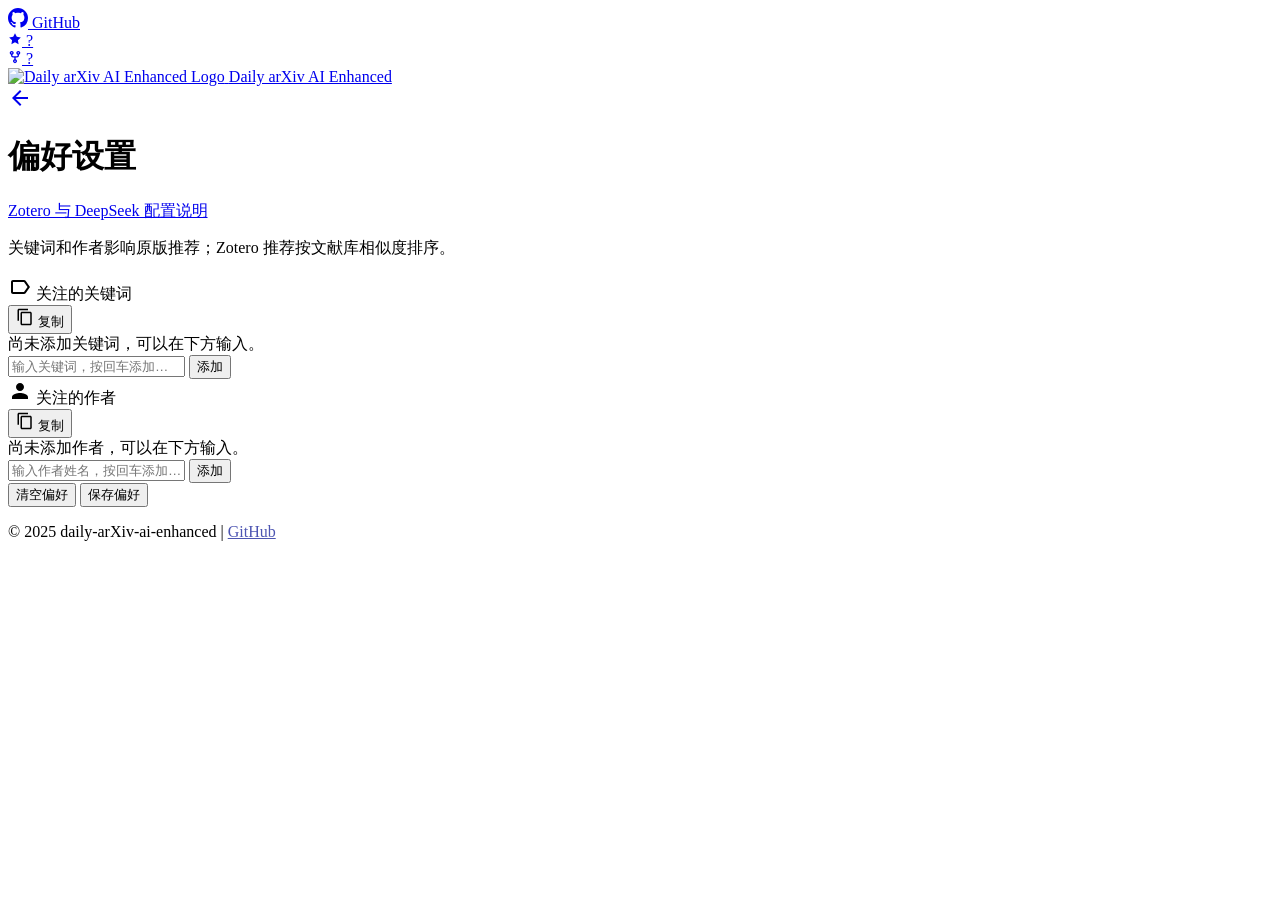
==== settings.html @ c91ec08d "Add Zotero recommendations and bounded DeepSeek summaries" ====
<!DOCTYPE html>
<html lang="zh-CN">
<head>
    <meta charset="UTF-8">
    <meta name="viewport" content="width=device-width, initial-scale=1.0">
    <meta name="description" content="daily arxiv ai-enhanced settings">
    <title>Settings - Daily arXiv AI Enhanced</title>
    <link rel="icon" type="image/png" href="assets/logo2-removebg-preview.png">
    <link rel="shortcut icon" type="image/png" href="assets/logo2-removebg-preview.png">
    <link rel="stylesheet" href="css/styles.css">
    <link rel="stylesheet" href="css/settings.css">
    <link rel="stylesheet" href="css/recommendations.css">
    <link rel="stylesheet" href="https://fonts.googleapis.com/css2?family=Inter:wght@300;400;500;600;700&display=swap">

    <!-- Authentication Scripts -->
    <script src="js/auth-config.js"></script>
    <script src="js/auth.js"></script>
    <script>
        // Check authentication on page load
        Auth.requireAuth();

        // Show logout button only if password protection is enabled
        document.addEventListener('DOMContentLoaded', function() {
            const logoutButton = document.getElementById('logoutButton');
            if (logoutButton && Auth.isPasswordEnabled()) {
                logoutButton.style.display = '';
            }
        });
    </script>
</head>
<body>
    <div class="app-container">
        <header>
            <div class="header-content">
                <div class="header-left">
                    <a href="https://github.com/dw-dengwei/daily-arXiv-ai-enhanced" target="_blank" class="github-button">
                        <svg height="20" width="20" viewBox="0 0 16 16" fill="currentColor" xmlns="http://www.w3.org/2000/svg">
                            <path fill-rule="evenodd" d="M8 0C3.58 0 0 3.58 0 8c0 3.54 2.29 6.53 5.47 7.59.4.07.55-.17.55-.38 0-.19-.01-.82-.01-1.49-2.01.37-2.53-.49-2.69-.94-.09-.23-.48-.94-.82-1.13-.28-.15-.68-.52-.01-.53.63-.01 1.08.58 1.23.82.72 1.21 1.87.87 2.33.66.07-.52.28-.87.51-1.07-1.78-.2-3.64-.89-3.64-3.95 0-.87.31-1.59.82-2.15-.08-.2-.36-1.02.08-2.12 0 0 .67-.21 2.2.82.64-.18 1.32-.27 2-.27.68 0 1.36.09 2 .27 1.53-1.04 2.2-.82 2.2-.82.44 1.1.16 1.92.08 2.12.51.56.82 1.27.82 2.15 0 3.07-1.87 3.75-3.65 3.95.29.25.54.73.54 1.48 0 1.07-.01 1.93-.01 2.2 0 .21.15.46.55.38A8.013 8.013 0 0016 8c0-4.42-3.58-8-8-8z"></path>
                        </svg>
                        <span class="github-text">GitHub</span>
                        <div class="github-stats">
                            <div class="star-badge">
                                <svg width="14" height="14" viewBox="0 0 24 24" fill="currentColor">
                                    <path d="M12 2l3.09 6.26L22 9.27l-5 4.87 1.18 6.88L12 17.77l-6.18 3.25L7 14.14 2 9.27l6.91-1.01L12 2z"/>
                                </svg>
                                <span class="star-count" id="starCount">-</span>
                            </div>
                            <div class="fork-badge">
                                <svg width="14" height="14" viewBox="0 0 16 16" fill="currentColor">
                                    <path d="M5 5.372v.878c0 .414.336.75.75.75h4.5a.75.75 0 0 0 .75-.75v-.878a2.25 2.25 0 1 1 1.5 0v.878a2.25 2.25 0 0 1-2.25 2.25h-1.5v2.128a2.251 2.251 0 1 1-1.5 0V8.5h-1.5A2.25 2.25 0 0 1 3.5 6.25v-.878a2.25 2.25 0 1 1 1.5 0ZM5 3.25a.75.75 0 1 0-1.5 0 .75.75 0 0 0 1.5 0Zm6.75.75a.75.75 0 1 0 0-1.5.75.75 0 0 0 0 1.5Zm-3 8.75a.75.75 0 1 0-1.5 0 .75.75 0 0 0 1.5 0Z"/>
                                </svg>
                                <span class="fork-count" id="forkCount">-</span>
                            </div>
                        </div>
                    </a>
                </div>
                
                <div class="header-center">
                    <a href="index.html" class="site-logo">
                        <img src="assets/logo2-removebg-preview.png" alt="Daily arXiv AI Enhanced Logo" class="logo-image">
                        <span class="site-title">Daily arXiv AI Enhanced</span>
                    </a>
                </div>
                
                <div class="header-controls">
                    <a href="index.html" class="back-button">
                        <svg width="24" height="24" viewBox="0 0 24 24" fill="none" xmlns="http://www.w3.org/2000/svg">
                            <path d="M20 11H7.83L13.42 5.41L12 4L4 12L12 20L13.41 18.59L7.83 13H20V11Z" fill="currentColor"/>
                        </svg>
                    </a>
                    <button id="logoutButton" onclick="Auth.logout()" class="icon-button" title="Logout" style="border: none; background: transparent; cursor: pointer; color: #e74c3c; display: none;">
                        <svg width="24" height="24" viewBox="0 0 24 24" fill="none" xmlns="http://www.w3.org/2000/svg">
                            <path d="M17 7L15.59 8.41L18.17 11H8V13H18.17L15.59 15.59L17 17L22 12L17 7ZM4 5H12V3H4C2.9 3 2 3.9 2 5V19C2 20.1 2.9 21 4 21H12V19H4V5Z" fill="currentColor"/>
                        </svg>
                    </button>
                </div>
            </div>
        </header>

        <main class="settings-page">
            <div class="settings-container">
                <div class="settings-header">
                    <h1>偏好设置</h1>
                    <p><a href="setup.html">Zotero 与 DeepSeek 配置说明</a></p>
                    <p>关键词和作者影响原版推荐；Zotero 推荐按文献库相似度排序。</p>
                </div>

                <div class="settings-content">
                    <div class="settings-section">
                        <div class="keyword-section-title">
                            <div class="keyword-section-title-left">
                                <svg width="24" height="24" viewBox="0 0 24 24" fill="none" xmlns="http://www.w3.org/2000/svg">
                                    <path d="M17.63 5.84C17.27 5.33 16.67 5 16 5L5 5.01C3.9 5.01 3 5.9 3 7V17C3 18.1 3.9 18.99 5 18.99L16 19C16.67 19 17.27 18.67 17.63 18.16L22 12L17.63 5.84ZM16 17H5V7H16L19.55 12L16 17Z" fill="currentColor"/>
                                </svg>
                                关注的关键词
                            </div>
                            <button id="copyKeywords" class="copy-button" title="复制关键词">
                                <svg width="18" height="18" viewBox="0 0 24 24" fill="none" xmlns="http://www.w3.org/2000/svg">
                                    <path d="M16 1H4c-1.1 0-2 .9-2 2v14h2V3h12V1zm3 4H8c-1.1 0-2 .9-2 2v14c0 1.1.9 2 2 2h11c1.1 0 2-.9 2-2V7c0-1.1-.9-2-2-2zm0 16H8V7h11v14z" fill="currentColor"/>
                                </svg>
                                复制
                            </button>
                        </div>
                        <div class="settings-card">
                            <div class="settings-item">
                                <div class="tag-selector">
                                    <div class="selected-tags" id="selectedKeywords">
                                        <div class="empty-tag-message" id="emptyTagMessage">尚未添加关键词，可以在下方输入。</div>
                                    </div>
                                    <div class="tag-input-container">
                                        <input type="text" id="keywordInput" class="settings-input" placeholder="输入关键词，按回车添加…">
                                        <button id="addKeyword" class="add-tag-button">添加</button>
                                    </div>
                                </div>
                            </div>
                        </div>
                    </div>

                    <div class="settings-section">
                        <div class="keyword-section-title">
                            <div class="keyword-section-title-left">
                                <svg width="24" height="24" viewBox="0 0 24 24" fill="none" xmlns="http://www.w3.org/2000/svg">
                                    <path d="M12 12c2.21 0 4-1.79 4-4s-1.79-4-4-4-4 1.79-4 4 1.79 4 4 4zm0 2c-2.67 0-8 1.34-8 4v2h16v-2c0-2.66-5.33-4-8-4z" fill="currentColor"/>
                                </svg>
                                关注的作者
                            </div>
                            <button id="copyAuthors" class="copy-button" title="复制作者">
                                <svg width="18" height="18" viewBox="0 0 24 24" fill="none" xmlns="http://www.w3.org/2000/svg">
                                    <path d="M16 1H4c-1.1 0-2 .9-2 2v14h2V3h12V1zm3 4H8c-1.1 0-2 .9-2 2v14c0 1.1.9 2 2 2h11c1.1 0 2-.9 2-2V7c0-1.1-.9-2-2-2zm0 16H8V7h11v14z" fill="currentColor"/>
                                </svg>
                                复制
                            </button>
                        </div>
                        <div class="settings-card">
                            <div class="settings-item">
                                <div class="tag-selector">
                                    <div class="selected-tags" id="selectedAuthors">
                                        <div class="empty-tag-message" id="emptyAuthorMessage">尚未添加作者，可以在下方输入。</div>
                                    </div>
                                    <div class="tag-input-container">
                                        <input type="text" id="authorInput" class="settings-input" placeholder="输入作者姓名，按回车添加…">
                                        <button id="addAuthor" class="add-tag-button">添加</button>
                                    </div>
                                </div>
                            </div>
                        </div>
                    </div>
                </div>

                <div class="settings-actions">
                    <button id="resetSettings" class="button">清空偏好</button>
                    <button id="saveSettings" class="button primary">保存偏好</button>
                </div>
            </div>
        </main>
        
        <footer>
            <div class="footer-content">
                <p>&copy; 2025 daily-arXiv-ai-enhanced | <a href="https://github.com/dw-dengwei/daily-arXiv-ai-enhanced" target="_blank">GitHub</a></p>
            </div>
        </footer>
    </div>

    <script src="js/settings.js"></script>
</body>
</html>
---- css/recommendations.css ----
/* Extend the existing palette and card layout. */
:root { --text-tertiary: #64748b; }
.paper-card-link, .footer-content a { color: #4d55b2; }
.recommendation-toolbar { display: flex; align-items: center; flex-wrap: wrap; gap: 12px 24px; margin: 24px 0 20px; }
.recommendation-switch { display: flex; gap: 4px; padding: 4px; background: var(--background-hover); border-radius: var(--radius-sm); }
.recommendation-switch button { min-height: 44px; padding: 8px 18px; border-radius: 6px; color: var(--text-secondary); font-weight: 600; }
.recommendation-switch button[aria-pressed="true"] { background: var(--card-bg-color); color: var(--accent-color); box-shadow: 0 2px 5px rgb(30 41 59 / 9%); }
.recommendation-switch button:hover { color: var(--accent-color); }
.recommendation-status { flex: 1; min-width: 200px; color: var(--text-secondary); font-size: 14px; line-height: 1.7; }
.paper-annotations { display: flex; flex-wrap: wrap; gap: 6px 14px; margin-top: 10px; font-size: 12px; color: var(--text-secondary); }
.zotero-score { color: var(--accent-color); font-variant-numeric: tabular-nums; font-weight: 600; }
.summary-source { font-weight: 500; }
.summary-source[data-ai="true"] { color: #276343; }
.demo-notice { padding: 10px 16px; margin-top: 20px; background: #fff6dd; color: #694b14; border-radius: var(--radius-sm); }
button:focus-visible, a:focus-visible, input:focus-visible, .paper-card:focus-visible { outline: 3px solid var(--accent-color); outline-offset: 3px; }
.recommendation-status::selection { background: #e0d3ef; color: #392051; }
.paper-card-title, .paper-card-summary { overflow-wrap: anywhere; }
.loading-container a { text-decoration: underline; text-underline-offset: 3px; }
@media (max-width: 600px) {
  .header-content { display: grid; grid-template-columns: minmax(0, 1fr); gap: 8px; padding: 12px 16px; }
  .header-center { min-width: 0; justify-content: flex-start; margin-bottom: 0; }
  .site-logo { max-width: 100%; gap: 8px; }
  .site-title { font-size: 16px; line-height: 1.35; white-space: normal; }
  .header-controls { width: 100%; margin-left: 0; gap: 16px; flex-wrap: wrap; justify-content: flex-end; }
  .category-scroll, .filter-scroll { min-width: 0; }
  .paper-container { grid-template-columns: minmax(0, 1fr); }
  .paper-modal-footer { flex-wrap: wrap; }
  .paper-modal-buttons { flex-wrap: wrap; }
  .paper-sections { grid-template-columns: minmax(0, 1fr); }
  .recommendation-toolbar { gap: 10px; margin: 16px 0; }
  .recommendation-switch { width: 100%; }
  .recommendation-switch button { flex: 1; padding-inline: 12px; }
  .recommendation-status { width: 100%; font-size: 13px; }
}
@media (prefers-reduced-motion: reduce) {
  .recommendation-switch *, .paper-card { animation: none !important; transition: none !important; }
}
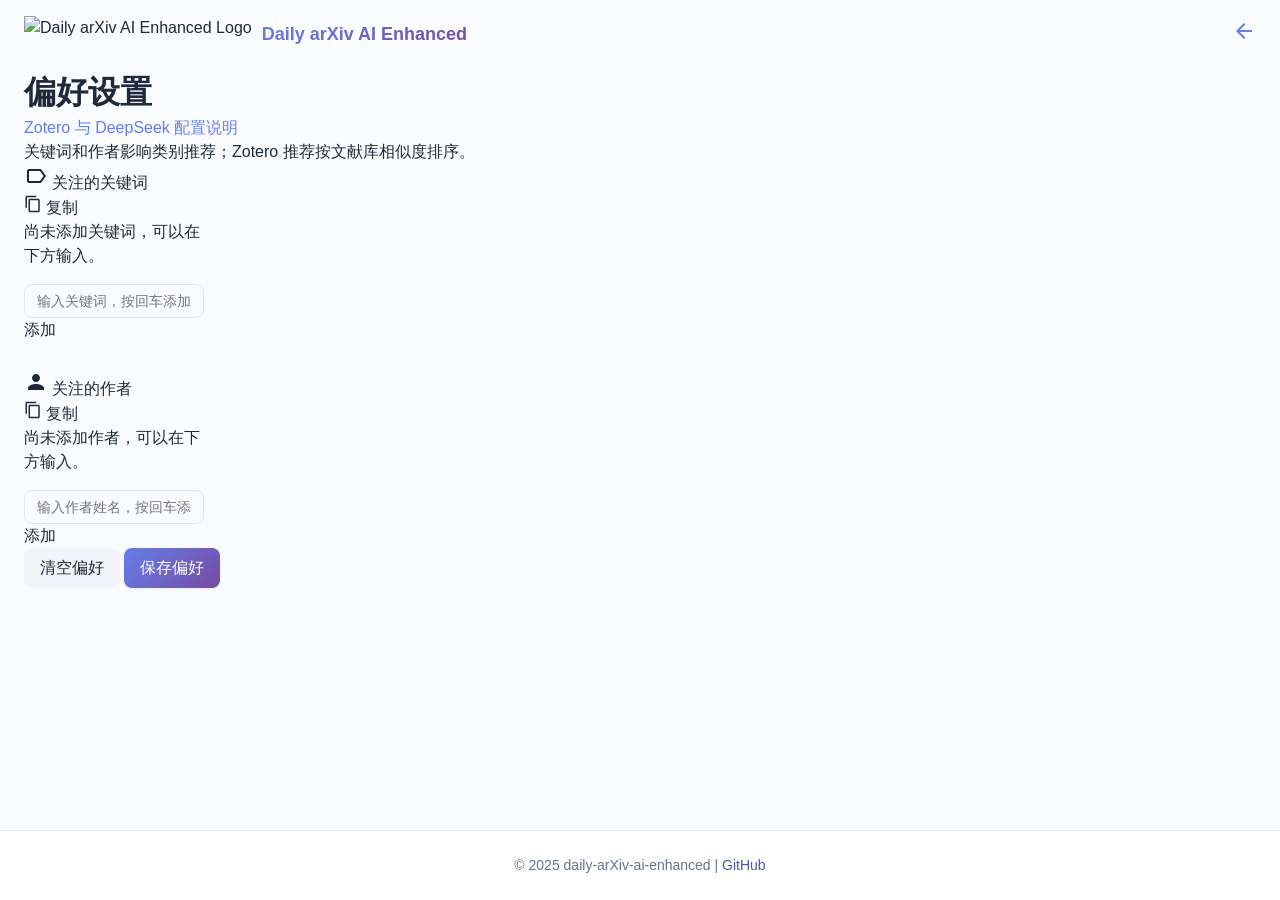
==== commit 15e81911: "Refine recommendation navigation and category browsing" ====
--- a/settings.html
+++ b/settings.html
@@ -32,29 +32,6 @@
     <div class="app-container">
         <header>
             <div class="header-content">
-                <div class="header-left">
-                    <a href="https://github.com/dw-dengwei/daily-arXiv-ai-enhanced" target="_blank" class="github-button">
-                        <svg height="20" width="20" viewBox="0 0 16 16" fill="currentColor" xmlns="http://www.w3.org/2000/svg">
-                            <path fill-rule="evenodd" d="M8 0C3.58 0 0 3.58 0 8c0 3.54 2.29 6.53 5.47 7.59.4.07.55-.17.55-.38 0-.19-.01-.82-.01-1.49-2.01.37-2.53-.49-2.69-.94-.09-.23-.48-.94-.82-1.13-.28-.15-.68-.52-.01-.53.63-.01 1.08.58 1.23.82.72 1.21 1.87.87 2.33.66.07-.52.28-.87.51-1.07-1.78-.2-3.64-.89-3.64-3.95 0-.87.31-1.59.82-2.15-.08-.2-.36-1.02.08-2.12 0 0 .67-.21 2.2.82.64-.18 1.32-.27 2-.27.68 0 1.36.09 2 .27 1.53-1.04 2.2-.82 2.2-.82.44 1.1.16 1.92.08 2.12.51.56.82 1.27.82 2.15 0 3.07-1.87 3.75-3.65 3.95.29.25.54.73.54 1.48 0 1.07-.01 1.93-.01 2.2 0 .21.15.46.55.38A8.013 8.013 0 0016 8c0-4.42-3.58-8-8-8z"></path>
-                        </svg>
-                        <span class="github-text">GitHub</span>
-                        <div class="github-stats">
-                            <div class="star-badge">
-                                <svg width="14" height="14" viewBox="0 0 24 24" fill="currentColor">
-                                    <path d="M12 2l3.09 6.26L22 9.27l-5 4.87 1.18 6.88L12 17.77l-6.18 3.25L7 14.14 2 9.27l6.91-1.01L12 2z"/>
-                                </svg>
-                                <span class="star-count" id="starCount">-</span>
-                            </div>
-                            <div class="fork-badge">
-                                <svg width="14" height="14" viewBox="0 0 16 16" fill="currentColor">
-                                    <path d="M5 5.372v.878c0 .414.336.75.75.75h4.5a.75.75 0 0 0 .75-.75v-.878a2.25 2.25 0 1 1 1.5 0v.878a2.25 2.25 0 0 1-2.25 2.25h-1.5v2.128a2.251 2.251 0 1 1-1.5 0V8.5h-1.5A2.25 2.25 0 0 1 3.5 6.25v-.878a2.25 2.25 0 1 1 1.5 0ZM5 3.25a.75.75 0 1 0-1.5 0 .75.75 0 0 0 1.5 0Zm6.75.75a.75.75 0 1 0 0-1.5.75.75 0 0 0 0 1.5Zm-3 8.75a.75.75 0 1 0-1.5 0 .75.75 0 0 0 1.5 0Z"/>
-                                </svg>
-                                <span class="fork-count" id="forkCount">-</span>
-                            </div>
-                        </div>
-                    </a>
-                </div>
-                
                 <div class="header-center">
                     <a href="index.html" class="site-logo">
                         <img src="assets/logo2-removebg-preview.png" alt="Daily arXiv AI Enhanced Logo" class="logo-image">
@@ -82,7 +59,7 @@
                 <div class="settings-header">
                     <h1>偏好设置</h1>
                     <p><a href="setup.html">Zotero 与 DeepSeek 配置说明</a></p>
-                    <p>关键词和作者影响原版推荐；Zotero 推荐按文献库相似度排序。</p>
+                    <p>关键词和作者影响类别推荐；Zotero 推荐按文献库相似度排序。</p>
                 </div>
 
                 <div class="settings-content">
--- a/css/styles.css
+++ b/css/styles.css
@@ -0,0 +1,2248 @@
+/* 基础样式 */
+:root {
+  --primary-color: #667eea;
+  --secondary-color: #764ba2;
+  --accent-color: #6d2dad;
+  --gradient-primary: linear-gradient(135deg, #667eea 0%, #764ba2 100%);
+  --gradient-light: linear-gradient(135deg, #e0e7ff 0%, #f3e8ff 100%);
+  --background-color: #fafbff;
+  --card-bg-color: #ffffff;
+  --background-hover: #f1f5f9;
+  --text-color: #1e293b;
+  --text-secondary: #475569;
+  --text-tertiary: #94a3b8;
+  --border-color: #e2e8f0;
+  --border-accent: rgba(102, 126, 234, 0.2);
+  --shadow-sm: 0 1px 3px rgba(102, 126, 234, 0.1);
+  --shadow-md: 0 4px 15px rgba(102, 126, 234, 0.15);
+  --shadow-lg: 0 8px 25px rgba(102, 126, 234, 0.2);
+  --radius-sm: 8px;
+  --radius-md: 12px;
+  --transition: all 0.2s ease;
+  --match-highlight: rgba(255, 223, 77, 0.22); /* 更明显的浅黄色背景 */
+  --gold-color: #ffd700;
+  --gold-dark: #d4af37;
+  --gold-gradient: linear-gradient(135deg, #ffd700 0%, #d4af37 100%);
+  --author-color: #10b981;
+  --author-gradient: linear-gradient(135deg, #10b981 0%, #059669 100%);
+  --keyword-color: #8b5cf6;
+  --keyword-gradient: linear-gradient(135deg, #8b5cf6 0%, #7c3aed 100%);
+}
+
+* {
+  margin: 0;
+  padding: 0;
+  box-sizing: border-box;
+}
+
+body {
+  font-family: 'Inter', -apple-system, BlinkMacSystemFont, 'Segoe UI', Roboto, Helvetica, Arial, sans-serif;
+  background-color: var(--background-color);
+  color: var(--text-color);
+  line-height: 1.5;
+  -webkit-font-smoothing: antialiased;
+  -moz-osx-font-smoothing: grayscale;
+}
+
+a {
+  color: var(--primary-color);
+  text-decoration: none;
+}
+
+a:hover {
+  text-decoration: underline;
+}
+
+button {
+  cursor: pointer;
+  border: none;
+  background: none;
+  font: inherit;
+  color: inherit;
+}
+
+.button {
+  display: inline-flex;
+  align-items: center;
+  justify-content: center;
+  gap: 8px;
+  padding: 8px 16px;
+  border-radius: var(--radius-sm);
+  font-weight: 500;
+  transition: var(--transition);
+  background-color: var(--background-hover);
+}
+
+.button:hover {
+  background-color: var(--border-color);
+}
+
+.button.primary {
+  background: var(--gradient-primary);
+  color: white;
+  box-shadow: var(--shadow-sm);
+}
+
+.button.primary:hover {
+  box-shadow: var(--shadow-md);
+  transform: translateY(-1px);
+}
+
+.icon-button {
+  display: flex;
+  align-items: center;
+  justify-content: center;
+  width: 36px;
+  height: 36px;
+  border-radius: 50%;
+  transition: var(--transition);
+  color: var(--primary-color);
+}
+
+.icon-button:hover {
+  background-color: rgba(102, 126, 234, 0.1);
+}
+
+/* 视图控制按钮样式 */
+.view-controls {
+  display: flex;
+  align-items: center;
+  gap: 4px;
+}
+
+.view-icon {
+  display: flex;
+  align-items: center;
+  justify-content: center;
+  margin-right: 2px;
+  color: var(--primary-color);
+  font-size: 14px;
+}
+
+.view-controls .button {
+  border: 1px solid var(--border-accent);
+  background-color: rgba(102, 126, 234, 0.05);
+  padding: 4px 10px;
+  font-size: 13px;
+}
+
+.view-controls .button:hover {
+  background-color: rgba(102, 126, 234, 0.1);
+}
+
+.view-controls .button.active {
+  background-color: rgba(102, 126, 234, 0.15);
+  border-color: var(--primary-color);
+  color: var(--primary-color);
+  font-weight: 500;
+}
+
+/* 布局容器 */
+.app-container {
+  display: flex;
+  flex-direction: column;
+  min-height: 100vh;
+}
+
+/* 页头 */
+header {
+  position: sticky;
+  top: 0;
+  z-index: 100;
+  background-color: var(--background-color);
+}
+
+.header-content {
+  display: flex;
+  justify-content: space-between;
+  align-items: center;
+  padding: 16px 24px;
+  max-width: 1440px;
+  margin: 0 auto;
+  width: 100%;
+}
+
+.header-center {
+  display: flex;
+  align-items: center;
+  justify-content: center;
+}
+
+.site-logo {
+  display: flex;
+  align-items: center;
+  gap: 10px;
+  text-decoration: none !important;
+  color: var(--text-color);
+  transition: var(--transition);
+}
+
+.site-logo:hover {
+  text-decoration: none;
+  opacity: 0.9;
+}
+
+.logo-image {
+  height: 36px;
+  width: auto;
+}
+
+.site-title {
+  font-size: 18px;
+  font-weight: 600;
+  background: var(--gradient-primary);
+  -webkit-background-clip: text;
+  -webkit-text-fill-color: transparent;
+  background-clip: text;
+}
+
+.header-content h1 {
+  font-size: 20px;
+  font-weight: 600;
+}
+
+.header-controls {
+  display: flex;
+  align-items: center;
+  gap: 20px;
+}
+
+.date-selector {
+  display: flex;
+  align-items: center;
+  gap: 8px;
+  border-radius: var(--radius-sm);
+  padding: 2px;
+}
+
+.date-display {
+  display: flex;
+  align-items: center;
+  gap: 4px;
+  font-weight: 500;
+  color: var(--text-color);
+}
+
+/* 类别导航栏 */
+.category-nav {
+  background-color: rgba(255, 255, 255, 0.8);
+  backdrop-filter: blur(10px);
+  -webkit-backdrop-filter: blur(10px);
+  position: sticky;
+  top: 70px;
+  z-index: 10;
+  display: flex;
+  flex-direction: column;
+  align-items: center; /* 居中显示 */
+}
+
+.category-nav::-webkit-scrollbar {
+  display: none;
+}
+
+.category-label-container {
+  display: flex;
+  align-items: center;
+  max-width: 1440px; /* 与main容器的max-width相同 */
+  width: 100%;
+  padding: 10px 24px 5px 24px; /* 减少上下内边距 */
+  margin: 0 auto; /* 居中显示 */
+  position: relative;
+}
+
+.category-nav-label, .filter-nav-label {
+  font-weight: 600;
+  background: var(--gradient-primary);
+  -webkit-background-clip: text;
+  -webkit-text-fill-color: transparent;
+  background-clip: text;
+  margin-right: 8px; /* 减少右侧间距 */
+  white-space: nowrap;
+  min-width: 90px; /* 减少宽度从120px到90px */
+  letter-spacing: 0.3px; /* 减少字母间距 */
+  font-size: 14px; /* 减小字体大小 */
+  text-transform: uppercase;
+  opacity: 1; /* 增加不透明度 */
+  position: relative;
+  z-index: 1;
+  padding-left: 3px; /* 减少左侧内边距 */
+}
+
+/* 删除装饰线的CSS规则 */
+.category-nav-label::after, .keyword-nav-label::after {
+  content: none; /* 移除装饰线 */
+}
+
+.category-scroll {
+  display: flex;
+  overflow-x: auto;
+  gap: 10px;
+  -ms-overflow-style: none;
+  scrollbar-width: none;
+  width: 100%;
+  justify-content: flex-start; /* 改为左对齐 */
+  flex-wrap: nowrap; /* 禁止换行 */
+  white-space: nowrap; /* 确保内容不会换行 */
+  /* 添加鼠标滚轮横向滚动支持 */
+  overflow-y: hidden;
+}
+
+.filter-scroll {
+  display: flex;
+  overflow-x: auto;
+  gap: 10px;
+  -ms-overflow-style: none;
+  scrollbar-width: none;
+  width: 100%;
+  justify-content: flex-start; /* 改为左对齐 */
+  flex-wrap: nowrap; /* 禁止换行 */
+  white-space: nowrap; /* 确保内容不会换行 */
+  /* 添加鼠标滚轮横向滚动支持 */
+  overflow-y: hidden;
+}
+
+/* Text search UI */
+.text-search {
+  display: inline-flex;
+  align-items: center;
+  gap: 8px;
+  margin-right: 8px;
+}
+
+.text-search .search-input-wrapper {
+  display: inline-flex;
+  align-items: center;
+  gap: 6px;
+  background-color: var(--background-hover);
+  border: 1px solid var(--border-accent);
+  border-radius: 16px;
+  padding: 4px 8px;
+}
+
+#textSearchInput {
+  border: none;
+  outline: none;
+  background: transparent;
+  font-size: 14px;
+  color: var(--text-color);
+  width: 220px;
+}
+
+.text-search .clear-x {
+  width: 22px;
+  height: 22px;
+  border-radius: 50%;
+  background-color: rgba(0,0,0,0.08);
+  color: var(--text-secondary);
+  display: inline-flex;
+  align-items: center;
+  justify-content: center;
+}
+
+.text-search .clear-x:hover {
+  background-color: rgba(0,0,0,0.14);
+}
+
+.filter-scroll::-webkit-scrollbar {
+  display: none;
+}
+
+.filter-label-container {
+  display: flex;
+  align-items: center;
+  max-width: 1440px; /* 与main容器的max-width相同 */
+  width: 100%;
+  padding: 10px 24px 5px 24px; /* 与category标签容器保持一致 */
+  margin: 0 auto; /* 居中显示 */
+  position: relative;
+}
+
+.category-button {
+  display: inline-flex;
+  align-items: center;
+  justify-content: center;
+  flex-shrink: 0;
+  padding: 6px 12px;
+  background-color: var(--background-hover);
+  border-radius: 16px;
+  font-size: 14px;
+  font-weight: 500;
+  color: var(--text-secondary);
+  transition: var(--transition);
+  white-space: nowrap;
+  margin: 0 2px;
+  box-shadow: 0 1px 2px rgba(0, 0, 0, 0.04);
+}
+
+.keyword-tag {
+  display: inline-flex;
+  align-items: center;
+  justify-content: center;
+  flex-shrink: 0;
+  padding: 6px 12px;
+  background-color: var(--background-hover);
+  border-radius: 16px;
+  font-size: 14px;
+  font-weight: 500;
+  color: var(--text-secondary);
+  transition: var(--transition);
+  white-space: nowrap;
+  cursor: pointer;
+  margin: 0 2px;
+  box-shadow: 0 1px 2px rgba(0, 0, 0, 0.04);
+}
+
+.category-count {
+  display: inline-flex;
+  align-items: center;
+  justify-content: center;
+  margin-left: 6px;
+  min-width: 20px;
+  height: 20px;
+  background-color: rgba(0, 0, 0, 0.05);
+  border-radius: 10px;
+  font-size: 12px;
+  padding: 0 6px;
+  transition: var(--transition);
+}
+
+.category-button:hover {
+  background-color: var(--border-color);
+  color: var(--text-color);
+}
+
+.keyword-tag:hover {
+  background-color: var(--border-color);
+  color: var(--text-color);
+}
+
+.category-button.active {
+  background: var(--gradient-primary);
+  color: white;
+  box-shadow: var(--shadow-sm);
+}
+
+/* 作者按钮样式 */
+.author-button {
+  background-color: rgba(102, 126, 234, 0.08); /* primary tint */
+  color: var(--primary-color);
+  border: 1px solid rgba(102, 126, 234, 0.25);
+}
+
+.author-button:hover {
+  background-color: rgba(102, 126, 234, 0.12);
+  border-color: rgba(102, 126, 234, 0.35);
+}
+
+.author-button.active {
+  background: var(--gradient-primary);
+  color: white;
+  border-color: var(--primary-color);
+  box-shadow: 0 2px 8px rgba(102, 126, 234, 0.25);
+}
+
+/* 关键词按钮样式 */
+.keyword-button {
+  background-color: rgba(167, 139, 250, 0.10); /* accent tint */
+  color: var(--accent-color);
+  border: 1px solid rgba(167, 139, 250, 0.25);
+}
+
+.keyword-button:hover {
+  background-color: rgba(167, 139, 250, 0.14);
+  border-color: rgba(167, 139, 250, 0.35);
+}
+
+.keyword-button.active {
+  background: linear-gradient(135deg, var(--accent-color) 0%, var(--secondary-color) 100%);
+  color: white;
+  border-color: var(--accent-color);
+  box-shadow: 0 2px 8px rgba(167, 139, 250, 0.25);
+}
+
+.keyword-tag.active {
+  background: var(--gradient-primary);
+  color: white;
+  box-shadow: var(--shadow-sm);
+}
+
+.category-button.active .category-count {
+  background-color: rgba(255, 255, 255, 0.3);
+  color: #fff;
+}
+
+/* 标签动画效果 */
+.keyword-tag.tag-appear,
+.category-button.tag-appear {
+  animation: tagAppear 0.3s ease;
+}
+
+.keyword-tag.tag-highlight,
+.category-button.tag-highlight {
+  animation: tagHighlight 1s ease;
+}
+
+@keyframes tagAppear {
+  0% {
+    opacity: 0;
+    transform: translateY(10px);
+  }
+  100% {
+    opacity: 1;
+    transform: translateY(0);
+  }
+}
+
+@keyframes tagHighlight {
+  0% {
+    transform: scale(1);
+    box-shadow: 0 0 0 rgba(102, 126, 234, 0.4);
+  }
+  50% {
+    transform: scale(1.05);
+    box-shadow: 0 0 8px rgba(102, 126, 234, 0.6);
+  }
+  100% {
+    transform: scale(1);
+    box-shadow: 0 0 0 rgba(102, 126, 234, 0.4);
+  }
+}
+
+/* 主要内容区域 */
+main {
+  flex: 1;
+  padding: 0 24px 24px 24px; /* 修改上边距为0，保持左右下边距 */
+  max-width: 1440px;
+  margin: 0 auto;
+  width: 100%;
+}
+
+/* 论文容器 - 网格视图 */
+.paper-container {
+  display: grid;
+  grid-template-columns: repeat(auto-fill, minmax(350px, 1fr));
+  gap: 30px;
+  margin-top: 24px;
+  align-items: flex-start;
+}
+
+/* 论文容器 - 列表视图 */
+.paper-container.list-view {
+  display: flex;
+  flex-direction: column;
+  gap: 20px;
+}
+
+/* 论文卡片 - 网格视图 */
+.paper-card {
+  background-color: var(--card-bg-color);
+  border-radius: var(--radius-md);
+  box-shadow: var(--shadow-sm);
+  overflow: visible;
+  transition: var(--transition);
+  cursor: pointer;
+  height: auto;
+  min-height: 100%;
+  display: flex;
+  flex-direction: column;
+  position: relative;
+}
+
+.paper-card:hover {
+  box-shadow: var(--shadow-md);
+  transform: translateY(-2px);
+  background-color: var(--background-light);
+}
+
+.paper-card-header {
+  padding: 16px;
+  border-bottom: 1px solid var(--border-color);
+}
+
+.paper-card-title {
+  font-size: 16px;
+  font-weight: 600;
+  margin-bottom: 12px;
+  line-height: 1.5;
+  overflow: visible;
+}
+
+.paper-card-authors {
+  font-size: 14px;
+  color: var(--text-secondary);
+  margin-bottom: 12px;
+  line-height: 1.4;
+  overflow: visible;
+}
+
+/* 作者列表项样式 */
+.paper-card-authors .author-item {
+  display: inline;
+  white-space: nowrap;
+}
+
+/* 作者省略号样式 */
+.paper-card-authors .author-ellipsis {
+  display: inline;
+  color: var(--text-tertiary);
+  font-weight: 500;
+  margin: 0 2px;
+  user-select: none;
+}
+
+.paper-card-categories {
+  display: flex;
+  flex-wrap: wrap;
+  gap: 6px;
+  margin-bottom: 6px;
+}
+
+.category-tag {
+  font-size: 12px;
+  padding: 2px 8px;
+  border-radius: 12px;
+  background-color: var(--background-hover);
+  color: var(--text-secondary);
+  border: 1px solid var(--border-accent);
+}
+
+.paper-card-body {
+  padding: 20px;
+  flex-grow: 1;
+  display: flex;
+  flex-direction: column;
+}
+
+.paper-card-summary {
+  font-size: 14px;
+  color: var(--text-secondary);
+  line-height: 1.5;
+  overflow: visible;
+  margin-bottom: 20px;
+  border-left: 3px solid var(--primary-color);
+  padding-left: 12px;
+  background-color: rgba(102, 126, 234, 0.05);
+  padding: 12px;
+  border-radius: 6px;
+}
+
+.paper-card-footer {
+  margin-top: auto;
+  display: flex;
+  justify-content: space-between;
+  align-items: center;
+}
+
+.paper-card-date {
+  font-size: 12px;
+  color: var(--text-tertiary);
+}
+
+.paper-card-link {
+  font-size: 14px;
+  color: var(--primary-color);
+  font-weight: 500;
+}
+
+/* 论文卡片 - 列表视图 */
+.list-view .paper-card {
+  flex-direction: row;
+  align-items: center;
+  padding: 16px;
+  gap: 20px;
+}
+
+.list-view .paper-card-header {
+  padding: 0;
+  border-bottom: none;
+  flex: 1;
+}
+
+.list-view .paper-card-body {
+  padding: 0;
+  flex: 2;
+}
+
+.list-view .paper-card-footer {
+  margin-top: 0;
+  padding: 0;
+  flex: 0 0 auto;
+}
+
+/* 论文详情模态框 */
+.paper-modal {
+  display: none;
+  position: fixed;
+  top: 0;
+  left: 0;
+  width: 100%;
+  height: 100%;
+  background-color: rgba(0, 0, 0, 0.5);
+  z-index: 1000;
+  overflow-y: auto;
+  backdrop-filter: blur(5px);
+  -webkit-backdrop-filter: blur(5px);
+}
+
+.paper-modal.active {
+  display: flex;
+  justify-content: center;
+  align-items: flex-start;
+}
+
+.paper-modal-content {
+  background-color: var(--card-bg-color);
+  border-radius: var(--radius-md);
+  box-shadow: var(--shadow-md);
+  width: 90%;
+  max-width: 800px;
+  margin: 60px auto;
+  max-height: calc(100vh - 120px);
+  display: flex;
+  flex-direction: column;
+  animation: modalFadeIn 0.3s ease;
+}
+
+@keyframes modalFadeIn {
+  from {
+    opacity: 0;
+    transform: translateY(20px);
+  }
+  to {
+    opacity: 1;
+    transform: translateY(0);
+  }
+}
+
+.paper-modal-header {
+  padding: 20px;
+  border-bottom: 1px solid var(--border-color);
+  display: flex;
+  justify-content: space-between;
+  align-items: center;
+  position: relative;
+}
+
+.paper-modal-header h2 {
+  font-size: 20px;
+  font-weight: 600;
+}
+
+.paper-modal-body {
+  padding: 20px;
+  overflow-y: auto;
+  flex: 1;
+}
+
+.paper-modal-body h3 {
+  font-size: 18px;
+  font-weight: 600;
+  margin-bottom: 16px;
+}
+
+.paper-modal-body p {
+  margin-bottom: 16px;
+  line-height: 1.6;
+}
+
+.paper-modal-footer {
+  display: flex;
+  justify-content: space-between;
+  align-items: center;
+  gap: 8px;
+  padding: 16px;
+  border-top: 1px solid var(--border-color);
+}
+
+.paper-navigation {
+  display: flex;
+  flex-direction: column;
+  align-items: flex-start;
+  gap: 4px;
+}
+
+.paper-modal-buttons {
+  display: flex;
+  gap: 8px;
+  align-items: center;
+}
+
+.paper-modal-footer .button.icon-button {
+  width: 40px;
+  height: 40px;
+  padding: 8px;
+  display: flex;
+  align-items: center;
+  justify-content: center;
+  transition: all 0.2s ease;
+  position: relative;
+  border: none;
+  background: none;
+}
+
+.paper-modal-footer .button.icon-button:not(.primary) {
+  color: var(--text-primary);
+}
+
+.paper-modal-footer .button.icon-button:not(.primary):hover {
+  color: var(--primary-color);
+  transform: translateY(-1px);
+}
+
+/* Special styling for arXiv logo */
+.paper-modal-footer #paperLink svg {
+  width: 60px;
+  height: 27px;
+  margin: -2px -10px;
+}
+
+.paper-modal-footer .button.icon-button.primary {
+  background: none;
+}
+
+.paper-modal-footer .button.icon-button.primary:hover {
+  transform: translateY(-1px);
+}
+
+/* Tooltip styles */
+.paper-modal-footer .button.icon-button::after {
+  content: attr(title);
+  position: absolute;
+  bottom: 100%;
+  left: 50%;
+  transform: translateX(-50%);
+  padding: 4px 8px;
+  background-color: rgba(0, 0, 0, 0.8);
+  color: white;
+  font-size: 12px;
+  border-radius: 4px;
+  white-space: nowrap;
+  opacity: 0;
+  visibility: hidden;
+  transition: all 0.2s ease;
+  pointer-events: none;
+  margin-bottom: 5px;
+}
+
+.paper-modal-footer .button.icon-button:hover::after {
+  opacity: 1;
+  visibility: visible;
+}
+
+.navigation-hint {
+  font-size: 12px;
+  color: var(--text-tertiary);
+  font-weight: 500;
+}
+
+.paper-position {
+  font-size: 14px;
+  color: var(--text-secondary);
+  font-weight: 600;
+}
+
+/* 日期选择器样式 */
+.date-picker-modal {
+  position: fixed;
+  top: 0;
+  left: 0;
+  right: 0;
+  bottom: 0;
+  background-color: rgba(0, 0, 0, 0.5);
+  display: flex;
+  align-items: center;
+  justify-content: center;
+  z-index: 1000;
+  opacity: 0;
+  visibility: hidden;
+  transition: var(--transition);
+  backdrop-filter: blur(5px);
+  -webkit-backdrop-filter: blur(5px);
+  pointer-events: none;
+}
+
+.date-picker-modal.active {
+  opacity: 1;
+  visibility: visible;
+  pointer-events: auto;
+}
+
+.date-picker-content {
+  background-color: var(--card-bg-color);
+  border-radius: var(--radius-md);
+  box-shadow: 0 10px 25px rgba(0, 0, 0, 0.1);
+  width: 100%;
+  max-width: 360px;
+  max-height: 90vh;
+  overflow-y: auto;
+  animation: modalFadeIn 0.3s ease forwards;
+  padding: 24px;
+  border: 1px solid rgba(0, 0, 0, 0.08);
+}
+
+.date-picker-header {
+  display: flex;
+  justify-content: space-between;
+  align-items: center;
+  padding: 16px 20px;
+  border-bottom: 1px solid var(--border-color);
+}
+
+.date-picker-header h3 {
+  font-size: 18px;
+  font-weight: 600;
+}
+
+.date-picker-body {
+  padding: 0;
+}
+
+.date-picker-title {
+  font-size: 18px;
+  font-weight: 600;
+  margin: 0 0 16px 0;
+  color: var(--primary-color);
+  text-align: center;
+}
+
+.flatpickr-container {
+  margin-bottom: 20px;
+  width: 100%;
+}
+
+.flatpickr-container input {
+  display: none;
+}
+
+/* Make flatpickr calendar take full width */
+.flatpickr-calendar {
+  width: 100% !important;
+  max-width: 100% !important;
+  padding: 0 !important;
+  box-sizing: border-box !important;
+  background: transparent !important;
+  box-shadow: none !important;
+  border: none !important;
+}
+
+.flatpickr-months {
+  width: 100% !important;
+  padding: 0;
+  margin-bottom: 10px;
+  background-color: transparent !important;
+}
+
+.flatpickr-month {
+  background-color: transparent !important;
+  color: var(--text-color) !important;
+}
+
+.flatpickr-current-month {
+  padding: 0 !important;
+  font-size: 18px !important;
+  font-weight: 600 !important;
+}
+
+.flatpickr-monthDropdown-months {
+  font-weight: 600 !important;
+  color: var(--text-color) !important;
+}
+
+.flatpickr-prev-month, .flatpickr-next-month {
+  padding: 5px !important;
+  fill: var(--primary-color) !important;
+  color: var(--primary-color) !important;
+}
+
+.flatpickr-prev-month:hover, .flatpickr-next-month:hover {
+  background-color: rgba(0, 0, 0, 0.05) !important;
+  border-radius: 50% !important;
+}
+
+.flatpickr-weekdays {
+  width: 100% !important;
+  background-color: transparent !important;
+  margin-bottom: 5px;
+}
+
+.flatpickr-weekday {
+  height: 28px;
+  line-height: 28px;
+  flex: 1;
+  background-color: transparent !important;
+  color: var(--text-secondary) !important;
+  font-weight: 500 !important;
+  font-size: 14px !important;
+}
+
+.flatpickr-days {
+  width: 100% !important;
+  display: flex !important;
+  justify-content: center !important;
+  background-color: transparent !important;
+}
+
+.dayContainer {
+  width: 100% !important;
+  min-width: 100% !important;
+  max-width: 100% !important;
+  display: flex !important;
+  flex-wrap: wrap !important;
+  /* justify-content: flex-start !important; */
+  padding: 0 !important;
+}
+
+.flatpickr-day {
+  margin: 2px;
+  height: 36px !important;
+  line-height: 36px !important;
+  border-radius: 50% !important;
+  /* max-width: 36px !important; */
+  width: calc(100% / 7 ) !important;
+  flex: 0 0 calc(100% / 7 ) !important;
+  display: inline-flex !important;
+  justify-content: center !important;
+  align-items: center !important;
+  box-sizing: border-box !important;
+  font-weight: 400 !important;
+  color: var(--text-color) !important;
+  border: none !important;
+}
+
+.flatpickr-day.today {
+  border: none !important;
+  background-color: rgba(102, 126, 234, 0.1) !important;
+  color: var(--primary-color) !important;
+  font-weight: 600 !important;
+}
+
+.flatpickr-day.selected, 
+.flatpickr-day.startRange, 
+.flatpickr-day.endRange, 
+.flatpickr-day.selected.inRange, 
+.flatpickr-day.startRange.inRange, 
+.flatpickr-day.endRange.inRange, 
+.flatpickr-day.selected:focus, 
+.flatpickr-day.startRange:focus, 
+.flatpickr-day.endRange:focus, 
+.flatpickr-day.selected:hover, 
+.flatpickr-day.startRange:hover, 
+.flatpickr-day.endRange:hover, 
+.flatpickr-day.selected.prevMonthDay, 
+.flatpickr-day.startRange.prevMonthDay, 
+.flatpickr-day.endRange.prevMonthDay, 
+.flatpickr-day.selected.nextMonthDay, 
+.flatpickr-day.startRange.nextMonthDay, 
+.flatpickr-day.endRange.nextMonthDay {
+  background: var(--gradient-primary) !important;
+  border-color: var(--primary-color) !important;
+  color: white !important;
+  font-weight: 600 !important;
+  box-shadow: var(--shadow-sm) !important;
+}
+
+.flatpickr-day.inRange, 
+.flatpickr-day.prevMonthDay.inRange, 
+.flatpickr-day.nextMonthDay.inRange, 
+.flatpickr-day.today.inRange, 
+.flatpickr-day.prevMonthDay.today.inRange, 
+.flatpickr-day.nextMonthDay.today.inRange {
+  background: rgba(102, 126, 234, 0.15) !important;
+  border-color: transparent !important;
+  color: var(--text-color) !important;
+  box-shadow: none !important;
+}
+
+.flatpickr-day:hover, 
+.flatpickr-day.prevMonthDay:hover, 
+.flatpickr-day.nextMonthDay:hover, 
+.flatpickr-day:focus, 
+.flatpickr-day.prevMonthDay:focus, 
+.flatpickr-day.nextMonthDay:focus {
+  background: rgba(0, 0, 0, 0.05) !important;
+  border-color: transparent !important;
+}
+
+.flatpickr-day.flatpickr-disabled, 
+.flatpickr-day.flatpickr-disabled:hover,
+.flatpickr-day.prevMonthDay, 
+.flatpickr-day.nextMonthDay, 
+.flatpickr-day.notAllowed {
+  color: rgba(57, 57, 57, 0.3) !important;
+  background: transparent !important;
+  cursor: not-allowed;
+}
+
+.date-range-selector {
+  display: flex;
+  align-items: center;
+  justify-content: center;
+  padding: 12px 0;
+  border-top: 1px solid var(--border-color);
+  background-color: rgba(0, 0, 0, 0.02);
+  border-radius: 0 0 var(--radius-md) var(--radius-md);
+  margin: 16px -24px -24px -24px;
+}
+
+.toggle-switch {
+  position: relative;
+  display: inline-block;
+  width: 42px;
+  height: 22px;
+  margin: 0 10px;
+}
+
+.toggle-switch input {
+  opacity: 0;
+  width: 0;
+  height: 0;
+}
+
+.toggle-slider {
+  position: absolute;
+  cursor: pointer;
+  top: 0;
+  left: 0;
+  right: 0;
+  bottom: 0;
+  background-color: var(--border-color);
+  transition: .3s;
+  border-radius: 24px;
+  box-shadow: inset 0 1px 3px rgba(0, 0, 0, 0.1);
+}
+
+.toggle-slider:before {
+  position: absolute;
+  content: "";
+  height: 16px;
+  width: 16px;
+  left: 3px;
+  top: 50%;
+  transform: translateY(-50%);
+  background-color: white;
+  transition: .3s;
+  border-radius: 50%;
+  box-shadow: 0 1px 3px rgba(0, 0, 0, 0.15);
+}
+
+input:checked + .toggle-slider {
+  background: var(--gradient-primary);
+}
+
+input:focus + .toggle-slider {
+  box-shadow: inset 0 1px 3px rgba(0, 0, 0, 0.1), 0 0 0 2px rgba(102, 126, 234, 0.2);
+}
+
+input:checked + .toggle-slider:before {
+  transform: translate(20px, -50%);
+}
+
+.toggle-label {
+  font-size: 13px;
+  font-weight: 500;
+  color: var(--text-secondary);
+  user-select: none;
+  min-width: 40px;
+  text-align: center;
+}
+
+@media (max-width: 768px) {
+  .header-content {
+    padding: 12px 16px;
+  }
+  
+  .header-center {
+    position: static;
+    transform: none;
+    margin-bottom: 8px;
+  }
+  
+  .header-controls {
+    margin-left: auto;
+  }
+  
+  .category-scroll {
+    padding: 8px 16px;
+    max-width: 100%; /* 在移动端占满宽度 */
+    justify-content: flex-start; /* 在移动端左对齐 */
+    flex-wrap: nowrap; /* 确保不换行 */
+  }
+  
+  .filter-scroll {
+    padding: 0 16px 8px;
+    margin-top: -4px;
+    gap: 6px;
+    max-width: 100%; /* 在移动端占满宽度 */
+    justify-content: flex-start; /* 在移动端左对齐 */
+    flex-wrap: nowrap; /* 确保不换行 */
+  }
+  
+  .category-button, .keyword-tag {
+    padding: 4px 10px;
+    font-size: 12px;
+    border-radius: 14px;
+    margin: 0 2px; /* 调整为水平边距 */
+  }
+  
+  main {
+    padding: 0 16px 16px 16px; /* 调整与类别/关键词区域保持一致 */
+    padding-left: 10px;
+  }
+  
+  .paper-container {
+    padding: 0;
+    margin-top: 16px;
+  }
+  
+  .keyword-tag-container {
+    margin: 6px 16px 0;
+    padding: 8px 12px;
+  }
+  
+  .keyword-tag-header {
+    margin-bottom: 6px;
+  }
+  
+  .keyword-tags {
+    gap: 6px;
+    min-height: 24px;
+    padding: 4px;
+  }
+  
+  .keyword-tags .keyword-tag {
+    padding: 3px 8px;
+    font-size: 12px;
+    border-radius: 12px;
+  }
+  
+  .list-view .paper-card {
+    flex-direction: column;
+  }
+  
+  .list-view .paper-card-header,
+  .list-view .paper-card-body {
+    width: 100%;
+  }
+  
+  .paper-modal-content {
+    width: 95%;
+    max-height: 85vh;
+  }
+  
+  .paper-sections {
+    flex-direction: column;
+  }
+  
+  .date-picker-content {
+    width: 95%;
+  }
+}
+
+/* 加载状态 */
+.loading-container {
+  display: flex;
+  flex-direction: column;
+  align-items: center;
+  justify-content: center;
+  padding: 40px;
+  grid-column: 1 / -1;
+}
+
+.loading-spinner {
+  width: 40px;
+  height: 40px;
+  border: 3px solid rgba(0, 0, 0, 0.1);
+  border-radius: 50%;
+  border-top-color: var(--primary-color);
+  animation: spinner 1s linear infinite;
+  margin-bottom: 16px;
+}
+
+@keyframes spinner {
+  to {
+    transform: rotate(360deg);
+  }
+}
+
+/* 页脚 */
+footer {
+  background-color: #fff;
+  border-top: 1px solid var(--border-color);
+  padding: 24px;
+  margin-top: auto;
+}
+
+.footer-content {
+  max-width: 1440px;
+  margin: 0 auto;
+  text-align: center;
+  color: var(--text-tertiary);
+  font-size: 14px;
+}
+
+/* 添加对论文索引号和详情部分的样式 */
+.paper-card-index {
+  font-weight: 600;
+  color: white;
+  background: var(--gradient-primary);
+  width: 28px;
+  height: 28px;
+  border-radius: 50%;
+  display: flex;
+  align-items: center;
+  justify-content: center;
+  font-size: 14px;
+  box-shadow: 0 2px 4px rgba(102, 126, 234, 0.2);
+  position: absolute;
+  top: -10px;
+  left: -10px;
+  z-index: 5;
+}
+
+.paper-sections {
+  margin-top: 16px;
+  display: grid;
+  grid-template-columns: repeat(auto-fit, minmax(300px, 1fr));
+  gap: 16px;
+}
+
+.paper-section {
+  background-color: rgba(102, 126, 234, 0.03);
+  border-radius: var(--radius-sm);
+  padding: 16px;
+  border-left: 3px solid var(--primary-color);
+}
+
+.paper-section h4 {
+  margin-top: 0;
+  margin-bottom: 8px;
+  color: var(--primary-color);
+  font-size: 16px;
+}
+
+.original-abstract {
+  font-style: italic;
+  border-left: 3px solid var(--border-color);
+  padding-left: 16px;
+  color: var(--text-secondary);
+}
+
+/* 在列表视图中调整索引显示 */
+.list-view .paper-card-index {
+  position: relative;
+  top: auto;
+  left: auto;
+  margin-right: 12px;
+  margin-top: auto;
+  margin-bottom: auto;
+}
+
+/* 设置模态框样式 */
+.settings-modal {
+  position: fixed;
+  top: 0;
+  left: 0;
+  width: 100%;
+  height: 100%;
+  background-color: rgba(15, 23, 42, 0.6);
+  backdrop-filter: blur(4px);
+  z-index: 1000;
+  display: flex;
+  justify-content: center;
+  align-items: center;
+  opacity: 0;
+  visibility: hidden;
+  transition: opacity 0.3s ease, visibility 0.3s ease;
+}
+
+.settings-modal.active {
+  opacity: 1;
+  visibility: visible;
+}
+
+.settings-modal-content {
+  background-color: var(--card-bg-color);
+  border-radius: var(--radius-md);
+  width: 90%;
+  max-width: 600px;
+  max-height: 85vh;
+  box-shadow: var(--shadow-lg);
+  display: flex;
+  flex-direction: column;
+  transform: translateY(20px);
+  transition: transform 0.3s cubic-bezier(0.34, 1.56, 0.64, 1);
+  overflow: hidden;
+}
+
+.settings-modal.active .settings-modal-content {
+  transform: translateY(0);
+}
+
+.settings-modal-header {
+  display: flex;
+  justify-content: space-between;
+  align-items: center;
+  padding: 20px 24px;
+  border-bottom: 1px solid var(--border-color);
+}
+
+.settings-modal-header h2 {
+  font-size: 20px;
+  font-weight: 600;
+  margin: 0;
+  background: var(--gradient-primary);
+  -webkit-background-clip: text;
+  -webkit-text-fill-color: transparent;
+  background-clip: text;
+}
+
+.settings-modal-body {
+  padding: 24px;
+  overflow-y: auto;
+  max-height: calc(85vh - 140px);
+}
+
+.settings-section {
+  margin-bottom: 28px;
+}
+
+.settings-section:last-child {
+  margin-bottom: 0;
+}
+
+.settings-section h3 {
+  font-size: 16px;
+  font-weight: 600;
+  margin-bottom: 16px;
+  color: var(--text-color);
+}
+
+.settings-item {
+  margin-bottom: 20px;
+  display: flex;
+  align-items: center;
+  justify-content: space-between;
+}
+
+.settings-item:last-child {
+  margin-bottom: 0;
+}
+
+.settings-item label {
+  font-size: 14px;
+  font-weight: 500;
+  color: var(--text-secondary);
+}
+
+.settings-input {
+  background-color: var(--background-color);
+  border: 1px solid var(--border-color);
+  border-radius: var(--radius-sm);
+  padding: 8px 12px;
+  font-size: 14px;
+  color: var(--text-color);
+  transition: var(--transition);
+  width: 180px;
+}
+
+.settings-input:focus {
+  border-color: var(--primary-color);
+  outline: none;
+  box-shadow: 0 0 0 2px rgba(102, 126, 234, 0.2);
+}
+
+.settings-modal-footer {
+  display: flex;
+  justify-content: flex-end;
+  gap: 12px;
+  padding: 16px 24px;
+  border-top: 1px solid var(--border-color);
+}
+
+.tag-selector {
+  display: flex;
+  flex-direction: column;
+  gap: 8px;
+  width: 180px;
+}
+
+.selected-tags {
+  display: flex;
+  flex-wrap: wrap;
+  gap: 8px;
+  margin-bottom: 8px;
+}
+
+.selected-tags .category-tag {
+  display: inline-flex;
+  align-items: center;
+  background-color: rgba(102, 126, 234, 0.1);
+  color: var(--primary-color);
+  border-radius: 16px;
+  padding: 4px 12px;
+  font-size: 12px;
+  font-weight: 500;
+  cursor: pointer;
+  transition: var(--transition);
+}
+
+.selected-tags .category-tag:hover {
+  background-color: rgba(102, 126, 234, 0.2);
+}
+
+.range-selector {
+  display: flex;
+  align-items: center;
+  gap: 12px;
+  width: 180px;
+}
+
+.settings-range {
+  flex: 1;
+  height: 4px;
+  -webkit-appearance: none;
+  appearance: none;
+  background: var(--gradient-light);
+  border-radius: 2px;
+  outline: none;
+}
+
+.settings-range::-webkit-slider-thumb {
+  -webkit-appearance: none;
+  appearance: none;
+  width: 16px;
+  height: 16px;
+  border-radius: 50%;
+  background: var(--gradient-primary);
+  cursor: pointer;
+  box-shadow: var(--shadow-sm);
+}
+
+.settings-range::-moz-range-thumb {
+  width: 16px;
+  height: 15px;
+  border-radius: 50%;
+  background: var(--gradient-primary);
+  cursor: pointer;
+  box-shadow: var(--shadow-sm);
+  border: none;
+}
+
+#fontSizeValue {
+  font-size: 14px;
+  color: var(--text-secondary);
+  min-width: 40px;
+  text-align: right;
+}
+
+@media (max-width: 768px) {
+  .settings-item {
+    flex-direction: column;
+    align-items: flex-start;
+    gap: 8px;
+  }
+  
+  .settings-input, 
+  .tag-selector,
+  .range-selector {
+    width: 100%;
+  }
+}
+
+.clear-button {
+  background-color: var(--text-tertiary);
+  color: white;
+  font-size: 13px;
+  padding: 4px 10px;
+  margin: 4px 2px; /* 添加边距与其他按钮一致 */
+}
+
+.clear-button:hover {
+  background-color: var(--text-secondary);
+}
+
+/* 类别标签和关键词标签样式 */
+.category-label {
+  font-weight: 600;
+  color: var(--text-color);
+  margin-right: 6px;
+}
+
+.keyword-label {
+  font-weight: 600;
+  color: var(--text-color);
+  margin-right: 6px;
+  white-space: nowrap;
+  margin-left: 0;
+  min-width: 90px; /* 减少宽度从120px到90px，与Category标签保持一致 */
+}
+
+.author-label {
+  font-weight: 600;
+  color: var(--text-color);
+  margin-right: 6px;
+  white-space: nowrap;
+  margin-left: 0;
+  min-width: 90px; /* 与Category和Keyword标签保持一致 */
+}
+
+.logic-indicator {
+  display: inline-flex;
+  align-items: center;
+  justify-content: center;
+  background: var(--gradient-primary);
+  color: white;
+  border-radius: 12px;
+  padding: 3px 8px;
+  font-size: 12px;
+  font-weight: 600;
+  margin-right: 8px;
+  box-shadow: 0 1px 3px rgba(0, 0, 0, 0.1);
+  letter-spacing: 0.5px;
+}
+
+.filter-logic-hint {
+  font-size: 11px;
+  opacity: 0.85;
+  font-weight: 500;
+  margin-left: 4px;
+  letter-spacing: 0;
+  text-transform: none;
+}
+
+  padding-left: 3px; /* 减少左侧内边距 */
+}
+
+
+.author-tag {
+  display: inline-flex;
+  align-items: center;
+  justify-content: center;
+  padding: 4px 12px;
+  margin-right: 8px;
+  background-color: var(--tag-bg);
+  color: var(--text-secondary);
+  border-radius: 16px;
+  font-size: 13px;
+  font-weight: 500;
+  cursor: pointer;
+  transition: all 0.2s ease;
+  user-select: none;
+}
+
+.author-tag.active {
+  background: var(--gradient-primary);
+  color: white;
+  box-shadow: 0 2px 4px rgba(0, 0, 0, 0.1);
+}
+
+.author-tag:hover {
+  background-color: var(--tag-hover-bg);
+}
+
+.author-tag.active:hover {
+  background: var(--gradient-primary-hover);
+}
+
+/* 高亮样式 */
+.keyword-highlight {
+  background-color: rgba(255, 215, 0, 0.15);
+  border-radius: 3px;
+  padding: 0 2px;
+  font-weight: inherit;
+  color: inherit;
+  position: relative;
+  display: inline-block;
+  box-shadow: 0 0 0 1px rgba(255, 215, 0, 0.3);
+  transition: all 0.2s ease;
+}
+
+.keyword-highlight:hover {
+  background-color: rgba(255, 215, 0, 0.25);
+  box-shadow: 0 0 0 1px rgba(255, 215, 0, 0.4);
+}
+
+.author-highlight {
+  background-color: rgba(255, 215, 0, 0.12);
+  border-radius: 3px;
+  padding: 0 2px;
+  font-weight: inherit;
+  color: inherit;
+  position: relative;
+  display: inline-block;
+  box-shadow: 0 0 0 1px rgba(255, 215, 0, 0.25);
+  transition: all 0.2s ease;
+}
+
+.author-highlight:hover {
+  background-color: rgba(255, 215, 0, 0.2);
+  box-shadow: 0 0 0 1px rgba(255, 215, 0, 0.35);
+}
+
+.paper-modal-body .highlight-info .keyword-sample {
+  background-color: rgba(255, 215, 0, 0.15);
+  border: 1px solid rgba(255, 215, 0, 0.3);
+}
+
+.paper-modal-body .highlight-info .author-sample {
+  background-color: rgba(255, 215, 0, 0.12);
+  border: 1px solid rgba(255, 215, 0, 0.25);
+}
+
+/* 添加一个高亮动画效果 */
+@keyframes highlightPulse {
+  0% {
+    box-shadow: 0 0 0 1px rgba(102, 126, 234, 0.3);
+  }
+  50% {
+    box-shadow: 0 0 0 2px rgba(102, 126, 234, 0.5);
+  }
+  100% {
+    box-shadow: 0 0 0 1px rgba(102, 126, 234, 0.3);
+  }
+}
+
+.paper-card:hover .keyword-highlight,
+.paper-card:hover .author-highlight {
+  animation: highlightPulse 1.5s ease-in-out infinite;
+}
+
+/* 在弹窗中也保持高亮的良好显示 */
+.paper-modal-body .keyword-highlight,
+.paper-modal-body .author-highlight {
+  display: inline;
+  line-height: inherit;
+}
+
+/* 当同时存在关键词和作者高亮时，在模态窗口中显示一个提示 */
+.paper-modal-body .highlight-info {
+  margin-top: 10px;
+  font-size: 12px;
+  color: var(--text-tertiary);
+  display: flex;
+  gap: 10px;
+}
+
+.paper-modal-body .highlight-info span {
+  display: flex;
+  align-items: center;
+  gap: 4px;
+}
+
+.paper-modal-body .highlight-info .sample {
+  width: 12px;
+  height: 12px;
+  border-radius: 2px;
+}
+
+/* 匹配论文卡片的高亮样式 */
+.paper-card.matched-paper {
+  box-shadow: 0 0 0 2px var(--gold-color), var(--shadow-md);
+  background-color: var(--match-highlight);
+  position: relative;
+  z-index: 2;
+  border: 1px solid rgba(255, 215, 0, 0.45);
+}
+
+.paper-card.matched-paper:hover {
+  box-shadow: 0 0 0 2px var(--gold-color), var(--shadow-lg);
+  transform: translateY(-3px);
+  border: 1px solid rgba(255, 215, 0, 0.5);
+}
+
+/* 移除这个 ::after 星星，只使用 .match-badge */
+.paper-card.matched-paper::after {
+  display: none;
+}
+
+/* 保留原始的关键帧动画，因为其他地方可能会用到 */
+@keyframes goldPulse {
+  0% {
+    box-shadow: 0 0 0 0 rgba(255, 215, 0, 0.7);
+  }
+  70% {
+    box-shadow: 0 0 0 8px rgba(255, 215, 0, 0);
+  }
+  100% {
+    box-shadow: 0 0 0 0 rgba(255, 215, 0, 0);
+  }
+}
+
+/* 为匹配论文添加列表视图的特殊样式 */
+.list-view .paper-card.matched-paper {
+  border-left: 4px solid var(--gold-color);
+}
+
+/* 优化移动端显示效果 */
+@media (max-width: 768px) {
+  .paper-card.matched-paper::after {
+    top: -4px;
+    right: -4px;
+    width: 20px;
+    height: 20px;
+    background-size: 12px 12px;
+  }
+}
+
+/* 匹配论文在详情页中的样式 */
+.matched-paper-details {
+  position: relative;
+  border-left: 4px solid var(--gold-color);
+  padding-left: 16px;
+  background-color: var(--match-highlight);
+  border-radius: var(--radius-md);
+  padding: 20px;
+  box-shadow: inset 0 0 0 1px rgba(255, 215, 0, 0.3);
+}
+
+.match-indicator {
+  position: absolute;
+  top: -10px;
+  right: 10px;
+  background: var(--gold-gradient);
+  color: white;
+  font-size: 12px;
+  font-weight: 600;
+  padding: 4px 12px 4px 28px;
+  border-radius: 12px;
+  box-shadow: 0 2px 4px rgba(212, 175, 55, 0.4);
+  z-index: 1;
+  letter-spacing: 0.5px;
+  animation: fadeIn 0.5s ease-out;
+  background-image: url("data:image/svg+xml,%3Csvg xmlns='http://www.w3.org/2000/svg' width='14' height='14' viewBox='0 0 24 24' fill='none' stroke='white' stroke-width='2.5' stroke-linecap='round' stroke-linejoin='round'%3E%3Cpath d='M12 2L15.09 8.26L22 9.27L17 14.14L18.18 21.02L12 17.77L5.82 21.02L7 14.14L2 9.27L8.91 8.26L12 2z'/%3E%3C/svg%3E");
+  background-repeat: no-repeat;
+  background-position: 8px center;
+  background-size: 14px 14px;
+}
+
+@keyframes fadeIn {
+  from { opacity: 0; transform: translateY(-10px); }
+  to { opacity: 1; transform: translateY(0); }
+}
+
+@media (max-width: 768px) {
+  .matched-paper-details {
+    padding: 15px;
+  }
+  
+  .match-indicator {
+    font-size: 11px;
+    padding: 3px 10px;
+    top: -8px;
+    right: 8px;
+  }
+}
+
+/* 匹配标记样式 */
+.match-badge {
+  position: absolute;
+  top: -6px;
+  right: -6px;
+  width: 24px;
+  height: 24px;
+  background: var(--gold-gradient);
+  border-radius: 50%;
+  display: flex;
+  align-items: center;
+  justify-content: center;
+  box-shadow: 0 2px 6px rgba(212, 175, 55, 0.5);
+  z-index: 5;
+  background-image: url("data:image/svg+xml,%3Csvg xmlns='http://www.w3.org/2000/svg' width='14' height='14' viewBox='0 0 24 24' fill='white' stroke='white' stroke-width='1' stroke-linecap='round' stroke-linejoin='round'%3E%3Cpath d='M12 2L15.09 8.26L22 9.27L17 14.14L18.18 21.02L12 17.77L5.82 21.02L7 14.14L2 9.27L8.91 8.26L12 2z'/%3E%3C/svg%3E");
+  background-repeat: no-repeat;
+  background-position: center;
+  background-size: 14px 14px;
+  animation: goldPulse 2s infinite;
+  cursor: help;
+}
+
+@keyframes starShine {
+  0% { 
+    transform: scale(1) rotate(0deg); 
+    box-shadow: 0 2px 6px rgba(212, 175, 55, 0.5);
+  }
+  50% { 
+    transform: scale(1.1) rotate(5deg); 
+    box-shadow: 0 2px 10px rgba(255, 215, 0, 0.7);
+  }
+  100% { 
+    transform: scale(1) rotate(0deg); 
+    box-shadow: 0 2px 6px rgba(212, 175, 55, 0.5);
+  }
+}
+
+.list-view .match-badge {
+  position: absolute;
+  top: -6px; 
+  right: -6px;
+  transform: none;
+}
+
+@media (max-width: 768px) {
+  .match-badge {
+    width: 20px;
+    height: 20px;
+    background-size: 12px 12px;
+    top: -4px;
+    right: -4px;
+  }
+}
+
+/* 匹配信息样式 */
+.match-info {
+  display: flex;
+  align-items: flex-start;
+  gap: 15px;
+  margin: 16px 0;
+  padding: 15px;
+  background-color: rgba(255, 215, 0, 0.05);
+  border-radius: var(--radius-sm);
+  border: 1px solid rgba(255, 215, 0, 0.2);
+  position: relative;
+}
+
+.match-star-icon {
+  flex-shrink: 0;
+  width: 36px;
+  height: 36px;
+  background: var(--gold-gradient);
+  border-radius: 50%;
+  display: flex;
+  align-items: center;
+  justify-content: center;
+  box-shadow: 0 2px 8px rgba(212, 175, 55, 0.4);
+  background-image: url("data:image/svg+xml,%3Csvg xmlns='http://www.w3.org/2000/svg' width='20' height='20' viewBox='0 0 24 24' fill='white' stroke='white' stroke-width='1' stroke-linecap='round' stroke-linejoin='round'%3E%3Cpath d='M12 2L15.09 8.26L22 9.27L17 14.14L18.18 21.02L12 17.77L5.82 21.02L7 14.14L2 9.27L8.91 8.26L12 2z'/%3E%3C/svg%3E");
+  background-repeat: no-repeat;
+  background-position: center;
+  background-size: 20px 20px;
+  animation: starTwinkle 4s infinite;
+}
+
+@keyframes starTwinkle {
+  0%, 100% {
+    transform: scale(1);
+    opacity: 1;
+  }
+  50% {
+    transform: scale(1.15);
+    opacity: 0.9;
+    box-shadow: 0 2px 12px rgba(255, 215, 0, 0.7);
+  }
+}
+
+.match-details {
+  flex-grow: 1;
+}
+
+.match-details h4 {
+  margin: 0 0 8px 0;
+  color: var(--gold-dark);
+  font-size: 16px;
+  font-weight: 600;
+}
+
+.match-details p {
+  margin: 0;
+  color: var(--text-secondary);
+  font-size: 14px;
+  line-height: 1.5;
+}
+
+@media (max-width: 768px) {
+  .match-info {
+    padding: 12px;
+    gap: 12px;
+  }
+  
+  .match-star-icon {
+    width: 30px;
+    height: 30px;
+    background-size: 16px 16px;
+  }
+  
+  .match-details h4 {
+    font-size: 15px;
+  }
+  
+  .match-details p {
+    font-size: 13px;
+  }
+}
+
+/* 在移动端优化高亮样式 */
+@media (max-width: 768px) {
+  .keyword-highlight, .author-highlight {
+    padding: 0 1px;
+    border-radius: 2px;
+  }
+}
+
+/* Paper index badge for modal titles */
+.paper-index-badge {
+  font-weight: 600;
+  color: white;
+  background: var(--gradient-primary);
+  width: 32px;
+  height: 32px;
+  border-radius: 50%;
+  display: flex;
+  align-items: center;
+  justify-content: center;
+  font-size: 14px;
+  box-shadow: 0 2px 4px rgba(102, 126, 234, 0.2);
+  position: absolute;
+  top: -12px;
+  left: -12px;
+  z-index: 5;
+}
+
+/* Random paper indicator */
+.random-paper-indicator {
+  position: fixed;
+  top: 20px;
+  right: 20px;
+  background: var(--accent-color);
+  color: white;
+  padding: 8px 16px;
+  border-radius: 20px;
+  font-size: 12px;
+  font-weight: 600;
+  z-index: 10001;
+  display: flex;
+  align-items: center;
+  gap: 6px;
+  animation: fadeInOut 3s ease-in-out;
+  box-shadow: var(--shadow-md);
+}
+
+.random-paper-indicator::before {
+  content: "🎲";
+  font-size: 14px;
+}
+
+@keyframes fadeInOut {
+  0% { 
+    opacity: 0; 
+    transform: translateY(-10px) scale(0.9);
+  }
+  20% { 
+    opacity: 1; 
+    transform: translateY(0) scale(1);
+  }
+  80% { 
+    opacity: 1; 
+    transform: translateY(0) scale(1);
+  }
+  100% { 
+    opacity: 0; 
+    transform: translateY(-10px) scale(0.9);
+  }
+}
+
+@media (max-width: 768px) {
+  .random-paper-indicator {
+    top: 10px;
+    right: 10px;
+    padding: 6px 12px;
+    font-size: 11px;
+  }
+
+}
+
+.pdf-preview-section {
+  margin-top: 2rem;
+  border-top: 1px solid #eee;
+  padding-top: 1rem;
+}
+
+.pdf-header {
+  display: flex;
+  align-items: center;
+  justify-content: space-between;
+  margin-bottom: 1rem;
+}
+
+.pdf-expand-btn {
+  background: none;
+  border: none;
+  cursor: pointer;
+  padding: 8px;
+  border-radius: 4px;
+  transition: background-color 0.2s;
+}
+
+.pdf-expand-btn:hover {
+  background-color: rgba(0, 0, 0, 0.05);
+}
+
+.pdf-expand-btn svg {
+  fill: #666;
+  transition: fill 0.2s;
+}
+
+.pdf-expand-btn:hover svg {
+  fill: #333;
+}
+
+.pdf-container {
+  transition: all 0.3s ease;
+}
+
+.pdf-overlay {
+  position: fixed;
+  top: 0;
+  left: 0;
+  right: 0;
+  bottom: 0;
+  background-color: rgba(0, 0, 0, 0.5);
+  z-index: 999; /* 确保在模态框之上，但在展开的PDF之下 */
+}
+
+.pdf-container.expanded {
+  position: fixed;
+  top: 50%;
+  left: 50%;
+  transform: translate(-50%, -50%);
+  width: 90vw;
+  height: 90vh;
+  z-index: 1000;
+  background: white;
+  box-shadow: 0 4px 12px rgba(0, 0, 0, 0.15);
+}
+
+.pdf-container.expanded iframe {
+  height: 100% !important;
+}
+
+.pdf-container {
+  background: #f5f5f5;
+  border-radius: 8px;
+  padding: 1rem;
+  margin-top: 1rem;
+  box-shadow: 0 2px 4px rgba(0, 0, 0, 0.1);
+}
+
+.pdf-container iframe {
+  border-radius: 4px;
+  background: white;
+  display: block;
+  margin: 0 auto;
+}
+
+/* 回到顶部按钮样式 */
+.back-to-top {
+  position: fixed;
+  bottom: 30px;
+  right: 30px;
+  width: 50px;
+  height: 50px;
+  background: white;
+  border: none;
+  border-radius: 12px;
+  color: var(--primary-color);
+  cursor: pointer;
+  display: flex;
+  align-items: center;
+  justify-content: center;
+  box-shadow: var(--shadow-lg);
+  transition: all 0.3s ease;
+  opacity: 0;
+  visibility: hidden;
+  transform: translateY(20px);
+  z-index: 1000;
+}
+
+.back-to-top:hover {
+  transform: translateY(-2px);
+  box-shadow: 0 12px 30px rgba(102, 126, 234, 0.2);
+  background: var(--gradient-light);
+}
+
+.back-to-top:active {
+  transform: translateY(0);
+}
+
+.back-to-top.visible {
+  opacity: 1;
+  visibility: visible;
+  transform: translateY(0);
+}
+
+.back-to-top svg {
+  transition: transform 0.2s ease;
+}
+
+.back-to-top:hover svg {
+  transform: translateY(-1px);
+}
+
+/* 响应式设计 */
+@media (max-width: 768px) {
+  .back-to-top {
+    bottom: 20px;
+    right: 20px;
+    width: 45px;
+    height: 45px;
+    border-radius: 10px;
+  }
+  
+  .back-to-top svg {
+    width: 20px;
+    height: 20px;
+  }
+}
+
+/* GitHub Link Styles */
+.github-link {
+  display: inline-flex;
+  align-items: center;
+  padding: 4px 8px;
+  background-color: #f6f8fa;
+  color: #24292f;
+  border: 1px solid rgba(27, 31, 36, 0.15);
+  border-radius: 6px;
+  font-size: 12px;
+  font-weight: 500;
+  margin-left: 10px;
+  transition: all 0.2s ease;
+  text-decoration: none;
+}
+
+.github-link:hover {
+  background-color: #f3f4f6;
+  text-decoration: none;
+  border-color: rgba(27, 31, 36, 0.15);
+}
+
+.github-link.hot-repo {
+  /* background-color: #fff8c5;  Removed yellow background */
+  border-color: rgba(27, 31, 36, 0.15);
+  color: #24292f;
+}
+
+.github-link.outdated-repo {
+  /* opacity: 0.7; Removed opacity */
+}
+
+.github-stars {
+  margin-left: 4px;
+  color: #57606a;
+}
+
+.hot-icon {
+  margin-left: 4px;
+}
+
+.warning-icon {
+  margin-left: 4px;
+}
+
+.paper-card-footer {
+  display: flex;
+  justify-content: space-between;
+  align-items: center;
+}
+
+.footer-left {
+  display: flex;
+  align-items: center;
+}
--- a/css/recommendations.css
+++ b/css/recommendations.css
@@ -1,10 +1,10 @@
 /* Extend the existing palette and card layout. */
 :root { --text-tertiary: #64748b; }
 .paper-card-link, .footer-content a { color: #4d55b2; }
-.recommendation-toolbar { display: flex; align-items: center; flex-wrap: wrap; gap: 12px 24px; margin: 24px 0 20px; }
-.recommendation-switch { display: flex; gap: 4px; padding: 4px; background: var(--background-hover); border-radius: var(--radius-sm); }
-.recommendation-switch button { min-height: 44px; padding: 8px 18px; border-radius: 6px; color: var(--text-secondary); font-weight: 600; }
-.recommendation-switch button[aria-pressed="true"] { background: var(--card-bg-color); color: var(--accent-color); box-shadow: 0 2px 5px rgb(30 41 59 / 9%); }
+.recommendation-toolbar { margin: 16px 0 20px; }
+.recommendation-switch { display: flex; gap: 4px; justify-self: center; }
+.recommendation-switch button { min-height: 44px; padding: 8px 18px; border-radius: var(--radius-sm); color: var(--text-secondary); font-weight: 600; }
+.recommendation-switch button[aria-pressed="true"] { background: #ede9f6; color: #642b91; }
 .recommendation-switch button:hover { color: var(--accent-color); }
 .recommendation-status { flex: 1; min-width: 200px; color: var(--text-secondary); font-size: 14px; line-height: 1.7; }
 .paper-annotations { display: flex; flex-wrap: wrap; gap: 6px 14px; margin-top: 10px; font-size: 12px; color: var(--text-secondary); }
@@ -27,11 +27,74 @@
   .paper-modal-footer { flex-wrap: wrap; }
   .paper-modal-buttons { flex-wrap: wrap; }
   .paper-sections { grid-template-columns: minmax(0, 1fr); }
-  .recommendation-toolbar { gap: 10px; margin: 16px 0; }
-  .recommendation-switch { width: 100%; }
-  .recommendation-switch button { flex: 1; padding-inline: 12px; }
   .recommendation-status { width: 100%; font-size: 13px; }
 }
 @media (prefers-reduced-motion: reduce) {
   .recommendation-switch *, .paper-card { animation: none !important; transition: none !important; }
 }
+
+/* Keep only the reading navigation fixed; secondary filters belong to the list. */
+.reading-header .header-content {
+  display: grid;
+  grid-template-columns: auto minmax(0, 1fr) auto;
+  align-items: center;
+  gap: 12px 24px;
+  padding-block: 12px;
+  position: relative;
+}
+.reading-header .header-center { min-width: 0; margin: 0; }
+.reading-header .header-controls { gap: 12px; margin: 0; position: relative; }
+.reading-header .icon-button { width: 44px; height: 44px; flex: 0 0 44px; }
+.reading-header .date-display { white-space: nowrap; }
+.reading-header .text-search { margin: 0; }
+.reading-header .search-input-wrapper {
+  position: absolute;
+  top: calc(100% + 12px);
+  right: 0;
+  width: min(400px, calc(100vw - 48px));
+  padding: 6px 12px;
+  background: var(--card-bg-color);
+  border-radius: var(--radius-sm);
+  box-shadow: var(--shadow-md);
+}
+.reading-header #textSearchInput { width: 100%; min-width: 0; min-height: 36px; }
+.reading-header .clear-x { width: 44px; height: 44px; flex: 0 0 44px; }
+#categoryFilters {
+  position: static;
+  background: transparent;
+  backdrop-filter: none;
+  -webkit-backdrop-filter: none;
+  padding-top: 8px;
+  gap: 4px;
+}
+#categoryFilters[hidden] { display: none; }
+#categoryFilters .category-label-container,
+#categoryFilters .filter-label-container { padding: 4px 0; }
+#categoryFilters .category-nav-label,
+#categoryFilters .filter-nav-label { min-width: 48px; }
+#categoryFilters .category-scroll,
+#categoryFilters .filter-scroll { min-width: 0; padding: 4px; margin: 0; }
+#categoryFilters .category-button { min-height: 44px; }
+@media (max-width: 1100px) {
+  .reading-header .header-content {
+    grid-template-columns: minmax(0, 1fr) auto;
+    gap: 4px 12px;
+  }
+  .reading-header .recommendation-switch { justify-self: end; }
+  .reading-header .header-controls { grid-column: 1 / -1; width: 100%; }
+  .reading-header .date-selector { margin-right: auto; }
+}
+@media (max-width: 600px) {
+  .reading-header .header-content { padding: 8px 16px; gap: 4px 6px; }
+  .reading-header .site-title { font-size: 14px; white-space: nowrap; }
+  .reading-header .site-title-extra { display: none; }
+  .reading-header .site-logo { gap: 6px; }
+  .reading-header .logo-image { height: 26px; }
+  .reading-header .recommendation-switch { gap: 0; }
+  .reading-header .recommendation-switch button { font-size: 13px; padding: 8px; }
+  .reading-header .header-controls { gap: 4px; flex-wrap: nowrap; }
+  .reading-header .date-selector { min-width: 0; padding: 0; }
+  .reading-header .date-display { font-size: 12px; white-space: normal; }
+  .reading-header #currentDate { overflow-wrap: anywhere; }
+  .reading-header .search-input-wrapper { width: 100%; top: calc(100% + 8px); }
+}
